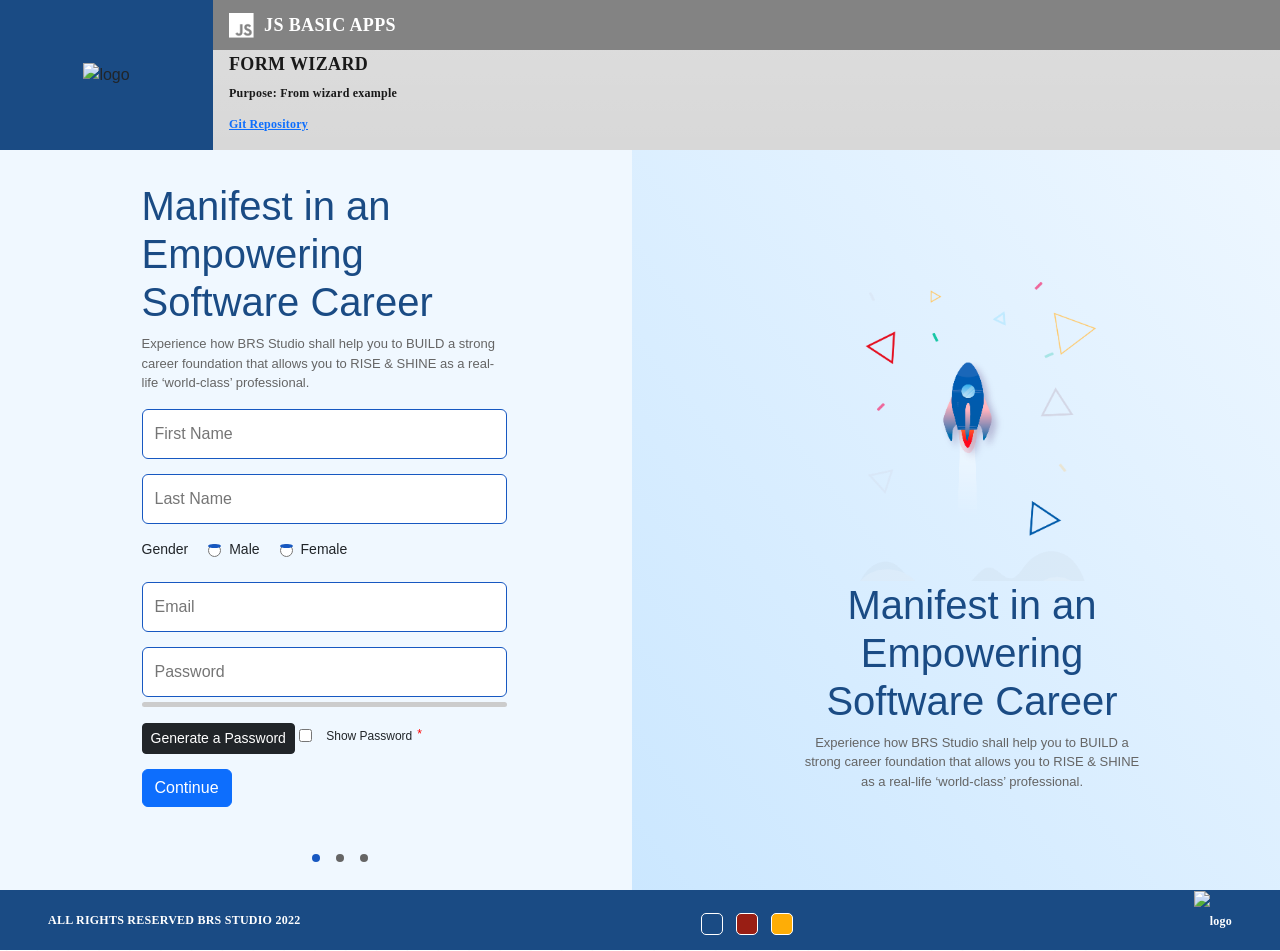
==== index.html @ 05475ebc "first commit" ====
<!--
     Author: Build Rise Shine with Nyros (BRS) 
     Created: 2023
     Library / Component: Form Wizard
     Description: Main page  for the app
     (c) Copyright by BRS with Nyros. 
-->

<!DOCTYPE html>
<html lang="en">

<head>
  <meta charset="UTF-8" />
  <meta name="viewport" content="width=device-width, initial-scale=1.0" />
  <meta http-equiv="X-UA-Compatible" content="ie=edge" />
  <title>Form Wizard | JS Basic Apps</title>
  <link rel="icon" href="http://203.193.173.125/buildriseshine/favicon.png" />
  <link href="https://cdn.jsdelivr.net/npm/bootstrap@5.3.0-alpha1/dist/css/bootstrap.min.css" rel="stylesheet"
    integrity="sha384-GLhlTQ8iRABdZLl6O3oVMWSktQOp6b7In1Zl3/Jr59b6EGGoI1aFkw7cmDA6j6gD" crossorigin="anonymous" />
  <link rel="stylesheet" href="assets/css/style.css" />
  <link rel="stylesheet" href="assets/css/wizard.css" />

</head>

<body class="body-state1">
  <header>
    <div class="d-flex bg-gradient">
      <div class="d-flex flex-grow-1">
        <nav class="courseTitle">
          <button class="navbar-brand border-0">
            <img src="https://tse1.mm.bing.net/th?id=OIP.cNLCKhk5sxKkSi7eEy7UCgHaEL&pid=Api&P=0&h=180" style="height: 150px; width: 213px" alt="logo" />
          </button>
        </nav>
        <div class="flex-grow-1">
          <div class="ReactTitle ps-3 d-flex align-items-center">
            <img src="assets/img/logo-javascript@2x.png" alt="logo" />
            <h3 class="mb-0">JS Basic Apps</h3>
          </div>
          <div class="d-flex ps-3 align-items-center">
            <div class="flex-grow-1">
              <h4>Form Wizard</h4>
              <p class="pb-0 text-start">
                Purpose: From wizard example
              </p>
              <p class="pb-0 mt-0 text-start"><a href="https://github.com/brs-studio/js-basics/tree/main/form-wizard-main" target="_blank" >Git Repository</a></p>
            </div>
          </div>
        </div>
      </div>
    </div>
  </header>

  <main role="main text-center" style="height: 740px;">
    <div class="wrapper h-100">
      <div class="Grid Grid--full Grid--center" >
        <div class="Grid-cell h-80 OuterFormBlock"  style="background-color:aliceblue;">
          <div class="Grid Grid--gutters Grid--cols-2 h-100">
            <div class="Grid-cell h-100" >
              <div class="Grid Grid--full Grid--center h-100 overflow">
                <div class="Grid-cell">
                  <div class="formMiddleBlock">
                    <div class="brandSection">
                      <!-- <img src="assets/img/logo.jpg" /> -->
                      <h1>Manifest in an Empowering Software Career</h1>
                      <p>
                        Experience how BRS Studio shall help you to BUILD a
                        strong career foundation that allows you to RISE & SHINE
                        as a real-life ‘world-class’ professional.
                      </p>
                    </div>
                    <form
                      name="myform"
                      onSubmit="return validation(this)"
                      action="signup-step2.html"
                    >
                      
                      <label class="hide">First Name</label>
                      <div class="errorMesg">
                        <input
                          type="text"
                          name="firstname"
                          id="firstname"
                          size="50"
                          placeholder="First Name"
                          autocomplete = "off"

                        />
                      </div>
                      <label class="hide">Last Name</label>
                      <div class="errorMesg">
                        <input
                          type="text"
                          name="lastname"
                          id="lastname"
                          size="50"
                          placeholder="Last Name"
                          autocomplete = "off"
                        />
                      </div>
                      <div class="radioGroup">
                        <label>Gender</label>
                        <div class="radioGroup">
                          <input
                            type="radio"
                            class="required"
                            name="selection"
                            id="radio1"
                          /><label>Male</label>
                          <input
                            type="radio"
                            class="required"
                            name="selection"
                            id="radio2"
                          /><label>Female</label>
                        </div>
                      </div>
                      <label class="hide">Email</label>
                      <div class="errorMesg">
                        <input type="email" autocomplete = "off"
                         name="email" id="email" size="20"  placeholder="Email" />
                      </div>
                      <label class="hide">Password</label>
                      <div class="passwordWrap">
                        <input
                          type="password"
                          class="pwd_input"
                          id="password"
                          name="password"
                          max="50"
                          oninput="strengthChecker()"
                          placeholder="Password"
                          autocomplete="off"
                        />
                        <div id="strength-bar"></div>
                        <p id="msg"></p>
                        <small>
                          <button class="btn btn-primary btn-sm btn-dark" id="open" class="generatePass">Generate a Password</button>
                        </small>
                        <input type="checkbox" onclick="toggle()" id="check"/> <span>Show
                          Password<span class="require">*</span></span>
                        
                        
                      </div>
                      
                      <div>
                        <button class="btn btn-primary" type="submit">Continue</button>
                      </div>
                    </form>
                    <div>
                      
                      <!-- Password generator -->
                      <div class="modal-container" id="modal_container">
                        <div class="modall">
                          <div class="container">
                            <div class="result-container">
                              <div>
                                <span class="fw-bold f2-2" id="result"></span>
                              </div>
                              <button class="btn btn-sm btn-primary mt-3 mb-3" id="clipboard">
                                Copy
                                <i class="far fa-clipboard"></i>
                              </button>
                            </div>
                            <div class="settings">
                              <div class="setting">
                                <input
                                  type="number"
                                  id="length"
                                  min="4"
                                  max="20"
                                  value="20"
                                  hidden
                                />
                              </div>
                              <div class="setting">
                                <label>Include uppercase letters</label>
                                <input type="checkbox" id="uppercase" checked />
                              </div>
                              <div class="setting">
                                <label>Include lowercase letters</label>
                                <input type="checkbox" id="lowercase" checked />
                              </div>
                              <div class="setting">
                                <label>Include numbers</label>
                                <input type="checkbox" id="numbers" checked />
                              </div>
                              <div class="setting mb-2">
                                <label>Include symbols</label>
                                <input type="checkbox" id="symbols" checked />
                              </div>
                            </div>

                            <button class="btn btn-sm btn-success" id="generate">
                              Generate Password
                            </button>
                          </div>
                          <button class="btn btn-sm btn-danger mt-3" id="close">Close me</button>
                        </div>
                      </div>
                      <!-- end for pwd generator -->
                      <ul>
                        <li class="active"></li>
                        <li></li>
                        <li></li>
                      </ul>
                    </div>
                  </div>
                </div>
              </div>
            </div>

            <div class="Grid-cell rightBlock" >
              <div class="Grid Grid--full Grid--bottom" style="height: 100px; margin-top: 100px;">
                <div class="Grid-cell">
                  <div class="brandSection brandSectionRight">
                    <img src="assets/img/rocket.png" class="brandLogo" />
                    <h1>Manifest in an Empowering Software Career</h1>
                    <p>
                      Experience how BRS Studio shall help you to BUILD a
                      strong career foundation that allows you to RISE & SHINE
                      as a real-life ‘world-class’ professional.
                    </p>
                  </div>
                </div>
              </div>
            </div>
          </div>
        </div>
      </div>
    </div>
  </main>

  <footer class="footer footer-dark">
    <div class="d-flex justify-content-between px-5">
      <div>ALL RIGHTS RESERVED BRS STUDIO 2022</div>
      <div>
        <button onclick="setTheme('#1A4B84')" class="theme-switch theme-switch-chathams_blue"></button>
        <button onclick="setTheme('#991E14')" class="theme-switch theme-switch-tamarillo"></button>
        <button onclick="setTheme('#FEAD06')" class="theme-switch theme-switch-yellow_sea"></button>
      </div>
      <div>
        <img src="https://cdn-icons-png.flaticon.com/512/8759/8759045.png" style="height: 40px;" alt="logo" />
      </div>
    </div>
  </footer>

</body>
<script defer src="assets/js/signup-step1.js"></script>
<script defer src="assets/js/modal.js"></script>
<script defer src="assets/js/script.js"></script>
</html>
---- assets/css/style.css ----
/*
Author:    Build Rise Shine with Nyros (BRS)
Created:   11.05.2022
Library / Component: Styling page for the app
(c) Copyright by BRS with Nyros.
*/

:root {
    --primary-color: #1A4B84;
    --chathams_blue: #1A4B84;
    --tamarillo: #991E14;
    --yellow_sea: #FEAD06;
}

* {
    box-sizing: border-box;
}

body {
    background-color: #f4f4f4;
    font-family: Arial, Helvetica, sans-serif;
    margin: 0;
    padding: 0;
}

h1 {
    color: var(--primary-color);
}

p {
    text-align: center;
}



.currency {
    padding: 40px 0;
    display: flex;
    align-items: center;
    justify-content: space-between;
}

.currency select {
    padding: 10px 20px 10px 10px;
    -moz-appearance: none;
    -webkit-appearance: none;
    appearance: none;
    border: 1px solid #dedede;
    font-size: 16px;
    background: transparent;
    background-image: url('data:image/svg+xml;charset=US-ASCII,%3Csvg%20xmlns%3D%22http%3A%2F%2Fwww.w3.org%2F2000%2Fsvg%22%20width%3D%22292.4%22%20height%3D%22292.4%22%3E%3Cpath%20fill%3D%22%20000002%22%20d%3D%22M287%2069.4a17.6%2017.6%200%200%200-13-5.4H18.4c-5%200-9.3%201.8-12.9%205.4A17.6%2017.6%200%200%200%200%2082.2c0%205%201.8%209.3%205.4%2012.9l128%20127.9c3.6%203.6%207.8%205.4%2012.8%205.4s9.2-1.8%2012.8-5.4L287%2095c3.5-3.5%205.4-7.8%205.4-12.8%200-5-1.9-9.2-5.5-12.8z%22%2F%3E%3C%2Fsvg%3E');
    background-position: right 10px top 50%, 0, 0;
    background-size: 12px auto, 100%;
    background-repeat: no-repeat;
}

.currency input {
    border: 0;
    background: transparent;
    font-size: 30px;
    text-align: right;
}

.swap-rate-container {
    display: flex;
    align-items: center;
    justify-content: space-between;
}

.rate {
    color: var(--primary-color);
    font-size: 14px;
    padding: 0 10px;
}

select:focus,
input:focus,
button:focus {
    outline: 0;
}

@media (max-width: 600px) {
    .currency input {
        width: 200px;
    }
}


/* NAVBAR STYLING STARTS */

.nav-links a {
    color: #fff;
}

/* Header Styles
  -------------------------------------------------- */

header .bg-gradient {
    background: rgb(216, 216, 216);
}

body {
    background: url("../img/BG.png");
    background-size: cover;
}

header .navbar {
    padding: 20px 0 0;
}

header .navbar-brand {
    padding: 0;
    z-index: 1;
    width: 213px;
    height: 109px;
    background-color: var(--primary-color);
}

header .navbar-brand img {
    width: 56px;
}

img {
    max-width: 100%;
}

header h3 {
    font: normal normal 600 18px/27px Oswald;
    color: #fff;
}

header h4 {
    font: normal normal 600 18px/28px Oswald;
    letter-spacing: 0.36px;
    color: #191919;
    text-transform: uppercase;
}

header p {
    font: 600 12px/15px Poppins;
    letter-spacing: 0.24px;
    color: #191919;
}

.ReactTitle {
    background-color: #838383;
    height: 50px;
    font: normal normal 600 19px/27px Oswald;
    letter-spacing: 0.38px;
    color: #FFFFFF;
    text-transform: uppercase;
}

.ReactTitle img {
    width: 25px;
    margin-right: 10px;
}


.link {
    background-color: rgba(0, 0, 0, 0.09);
    font: normal normal medium 12px/15px Poppins;
    letter-spacing: 0.24px;
    height: 40px;
    padding: 10px 10px;

}

.link a {
    color: #055BA6;

}

/* Sticky footer styles
  -------------------------------------------------- */
html {
    position: relative;
    min-height: 100%;
}

body {
    /* Margin bottom by footer height */
    margin-bottom: 60px;
}

.footer {
    position: absolute;
    bottom: 0;
    width: 100%;
    /* Set the fixed height of the footer here */
    height: 60px;
    line-height: 60px;
    /* Vertically center the text there */
    background-color: #f5f5f5;
}


/* Custom page CSS
  -------------------------------------------------- */
/* Not required for template or sticky footer method. */

body>.container {
    padding: 60px 15px 0;
}

.footer>.container {
    padding-right: 15px;
    padding-left: 15px;
}

code {
    font-size: 80%;
}

.footer-dark {
    background-color: var(--primary-color);
    color: #fff;
}

.toggle-currency {
    font-size: 20px;
}

footer {
    font: normal normal 600 12px/19px Oswald;
    letter-spacing: 0.24px;
    color: #FFFFFF;
}

.theme-switch {
    margin: 0 5px;
    padding: 10px;
    font-size: 0.5rem;
    border: 1px solid #FFFFFF;
    border-radius: 5px;
    width: 20px;
    height: 20px;
    cursor: pointer;
}

.theme-switch-chathams_blue {
    background-color: var(--chathams_blue);
}

.theme-switch-chathams_blue:hover {
  box-shadow: 2px 2px 2px var(--chathams_blue);
}

.theme-switch-tamarillo {
    background-color: var(--tamarillo);
}

.theme-switch-tamarillo:hover {
  box-shadow: 2px 2px 2px var(--tamarillo);
}

.theme-switch-yellow_sea {
    background-color: var(--yellow_sea);
}

.theme-switch-yellow_sea:hover {
  box-shadow: 2px 2px 2px var(--yellow_sea);
}
---- assets/css/wizard.css ----
.img-placeholder {
  background-image: url("http://placehold.it/200x100/CC99CC/ffffff&text=Feature");
  background-size: cover;
  min-height: 100px;
  min-width: 100px;
}

form,
.overflow {
  overflow-y: auto;
}

/*Height 100%*/
.h-100 {
  height: 100%;
}
/*Height 100%*/
.h-80 {
  height: 80%;
}

/*Basic Grid Styles*/
.Grid {
  display: flex;
  flex-flow: row;
  flex-wrap: wrap;
}

.u-textCenter {
  text-align: center;
}

.Grid-cell {
  flex: 1;
}

/* With gutters*/
.Grid--gutters {
  margin-left: -1em;
}
.Grid--gutters .Grid-cell {
  padding-left: 1em;
}
.Grid--gutters .Grid--nested .Grid-cell:first-of-type .Demo {
  margin-right: 1em;
}

/* Justify per row*/
.Grid--right {
  justify-content: flex-end;
}

.Grid--center {
  justify-content: center;
}

/* Alignment per row */
.Grid--top {
  align-items: flex-start;
}

.Grid--bottom {
  align-items: flex-end;
}

.Grid--center {
  align-items: center;
}

/* Alignment per cell */
.Grid-cell--top {
  align-self: flex-start;
}

.Grid-cell--bottom {
  align-self: flex-end;
}

.Grid-cell--center {
  align-self: center;
}

.navigation {
  list-style: none;
  /*background: deepskyblue;*/
  background: rgba(102, 51, 255, 0.1);
  margin: 0 0 1em;
  border-radius: 3px;
  display: flex;
  -webkit-flex-flow: row wrap;
  justify-content: flex-end;
}
.navigation a {
  text-decoration: none;
  display: block;
  padding: 1em;
  color: #333;
}
.navigation a:hover {
  background: rgba(64, 0, 255, 0.1);
  border-radius: 3px;
}
.navigation:hover {
  background: rgba(102, 51, 255, 0.25);
}

/*Custom Form Block Starts*/

.OuterFormBlock {
  background: #fff;
  overflow: hidden;
}
.formMiddleBlock {
  max-width: 365px;
  min-height: 656px;
  margin: 2em auto;
}

.formMiddleBlock label.hide {
  display: none;
}

.formMiddleBlock .errorMesg span {
  font-size: 12px;
  position: absolute;
  z-index: 0;
  top: 10px;
  right: 10px;
  background-color: #fff;
}

.passwordWrap {
  position: relative;
}

.generatePass {
  position: absolute;
  top: 10px;
  background: none;
  color: #1758c1;
  margin-top: 0;
  right: 10px;
  width: auto;
  padding: 0;
  font-size: 13px;
}

.passwordWrap span {
  font-size: 12px;
  position: relative;
  background: none;
  top: -2px;
  left: 5px;
}

.passwordWrap input[type="checkbox"] {
  margin-top: 5px;
  display: inline-block;
}

.brandSection p {
  font-size: 13px;
  color: #656565;
  text-align: left;
}

.brandLogo {
  max-width: 248px;
}

.brandSectionRight {
  text-align: center;
  padding: 2em 0em 4em;
  max-width: 348px;
  margin: 0 auto;
  position: relative;
  z-index: 1;
}
.brandSectionRight p {
  text-align: center;
}

/* Right Block
  ----------------------
  */

.rightBlock {
  background: rgb(203, 231, 255);
  background: -moz-linear-gradient(
    51deg,
    rgba(203, 231, 255, 1) 0%,
    rgba(238, 247, 255, 1) 100%
  );
  background: -webkit-linear-gradient(
    51deg,
    rgba(203, 231, 255, 1) 0%,
    rgba(238, 247, 255, 1) 100%
  );
  background: linear-gradient(
    51deg,
    rgba(203, 231, 255, 1) 0%,
    rgba(238, 247, 255, 1) 100%
  );
  filter: progid:DXImageTransform.Microsoft.gradient(startColorstr="#cbe7ff",endColorstr="#eef7ff",GradientType=1);
  position: relative;
}
.rightBlock::after {
  content: "";
  width: 100%;
  height: 100%;
  background: transparent url("../images/rocket.png") no-repeat 38% 50%;
  position: absolute;
  top: 0;
}

/*Form Elements Styles */
form div {
  margin-bottom: 15px;
  position: relative;
}

label {
  font-size: 14px;
  padding-bottom: 0.5em;
  display: block;
}

input[type="text"],
input[type="email"],
input[type="password"],
select {
  border: 1px solid #1758c1;
  border-radius: 6px;
  padding: 0.75em 0.75em;
  width: 100%;
  outline: none;
}

.radioGroup {
  display: flex;
  width: 100%;
  align-items: center;
}

.radioGroup .radioGroup {
  margin-bottom: 0;
}
.radioGroup label {
  padding-right: 20px;
}

.radioGroup input[type="radio"] {
  margin-right: 8px;
  margin-top: -4px;
}

/* Radio button and Checkbox .required needs an after to show */
input[type="radio"].required::after,
input[type="checkbox"].required::after {
  display: block;
  /* width: 100%;
  height: 100%; */
  background: transparent;
  content: "";
  border: 2px solid #1758c1 !important;
  box-sizing: border-box;
}
/* Radio buttons are round, so add 100% border radius. */
input[type="radio"].required::after {
  border-radius: 100%;
}

.mb-10 {
  margin-bottom: 10px;
}

.mb-15 {
  margin-bottom: 15px;
}

/*
  Dotted Navigation
  ------------------
  */

ul {
  display: flex;
  justify-content: center;
  list-style: none;
  margin-top: 2em;
  margin-bottom: 2em;
}
ul li {
  width: 8px;
  height: 8px;
  margin-right: 1em;
  background: #656565;
  border-radius: 50%;
}
ul li.active {
  background: #1758c1;
}
ul li:last-child {
  margin-right: 0;
}

@media all and (max-width: 800px) {
  .navigation {
    justify-content: space-around;
  }
}
@media all and (max-width: 600px) {
  .navigation {
    -webkit-flex-flow: column wrap;
    flex-flow: column wrap;
    padding: 0;
  }
  .navigation a {
    text-align: center;
    padding: 10px;
    border-top: 1px solid rgba(255, 255, 255, 0.3);
    border-bottom: 1px solid rgba(0, 0, 0, 0.1);
  }
  .navigation li:last-of-type a {
    border-bottom: none;
  }
}
/*===========================================*/
/* Base classes for all media - Mobile first */
.Grid--cols-2 > .Grid-cell {
  flex: 0 0 100%;
}

.Grid--cols-3 > .Grid-cell {
  flex: 0 0 100%;
}

.Grid--cols-4 > .Grid-cell {
  flex: 0 0 100%;
}

.Grid--cols-6 > .Grid-cell {
  flex: 0 0 calc(50% - 1em);
}

.Grid--cols-12 > .Grid-cell {
  flex: 0 0 calc(33.3333% - 1em);
}

.Grid--holly-grail .aside,
.Grid--holly-grail .main {
  flex: 1 100%;
}

/* One of -- columns*/
.Grid--1of2 > .Grid-cell,
.Grid--1of4 > .Grid-cell:first-of-type,
.Grid--1of3 > .Grid-cell:first-of-type {
  flex: 0 0 100%;
}

.Grid--1of6 > .Grid-cell:first-of-type {
  flex: 0 0 50%;
}

.Grid--fit > .Grid-cell {
  flex: 1;
}

.Grid--full > .Grid-cell {
  flex: 0 0 100%;
}

/* Tablet (medium) screens */
@media (min-width: 30em) {
  .Grid--cols-4 > .Grid-cell {
    flex: 0 0 calc(50% - 1em);
  }

  .Grid--cols-6 > .Grid-cell {
    flex: 0 0 calc(33.3333% - 1em);
  }

  .Grid--cols-12 > .Grid-cell {
    flex: 0 0 calc(16.6666% - 1em);
  }

  .Grid--holly-grail .aside {
    flex: 1 calc(25% - 1em);
  }

  .Grid--1of2 > .Grid-cell {
    flex: 0 0 50%;
  }

  .Grid--1of6 > .Grid-cell:first-of-type {
    flex: 0 0 30%;
  }

  .Grid--1of4 > .Grid-cell:first-of-type {
    flex: 0 0 50%;
  }

  .Grid--1of3 > .Grid-cell:first-of-type {
    flex: 0 0 100%;
  }
}
/* Large screens */
@media (min-width: 48em) {
  .Grid--cols-2 > .Grid-cell,
  .Grid--cols-3 > .Grid-cell,
  .Grid--cols-4 > .Grid-cell,
  .Grid--cols-6 > .Grid-cell,
  .Grid--cols-12 > .Grid-cell {
    flex: 1;
  }

  .Grid--holly-grail .main {
    flex: 2;
  }
  .Grid--holly-grail .aside {
    flex: 1;
  }
  .Grid--holly-grail .aside-1 {
    order: 1;
  }
  .Grid--holly-grail .main {
    order: 2;
  }
  .Grid--holly-grail .aside-2 {
    order: 3;
  }

  .Grid--1of2 > .Grid-cell {
    flex: 0 0 50%;
  }

  .Grid--1of6 > .Grid-cell:first-of-type {
    flex: 0 0 16.6666%;
  }

  .Grid--1of4 > .Grid-cell:first-of-type {
    flex: 0 0 25%;
  }

  .Grid--1of3 > .Grid-cell:first-of-type {
    flex: 0 0 30%;
  }

  .Grid--gutters.Grid--nested .Grid-cell:first-of-type .Demo {
    margin-right: 0;
  }
}
.content-1of1::before {
  content: "1";
}

.content-1of2::before {
  content: "1/2";
}

.content-1of3::before {
  content: "1/3";
}

.content-1of4::before {
  content: "1/4";
}

.content-1of6::before {
  content: "1/6";
}

.content-1of12::before {
  content: "1/12";
}

.plans {
  display: -webkit-box;
  display: -ms-flexbox;
  display: flex;
  -webkit-box-pack: justify;
  -ms-flex-pack: justify;
  justify-content: space-between;

  -webkit-box-sizing: border-box;
  box-sizing: border-box;
  /* background: #fff; */
  border-radius: 20px;

  -webkit-box-align: center;
  -ms-flex-align: center;
  align-items: center;
  -ms-flex-wrap: wrap;
  flex-wrap: wrap;
  margin-bottom: 15px;
}

.plans .plan input[type="radio"] {
  position: absolute;
  opacity: 0;
}

.plans .plan {
  cursor: pointer;
  width: calc(33.3333% - 15px);
}

.plans .plan .plan-content {
  display: -webkit-box;
  display: -ms-flexbox;
  display: flex;
  padding: 20px;
  -webkit-box-sizing: border-box;
  box-sizing: border-box;
  border: 2px solid #e1e2e7;
  border-radius: 10px;
  -webkit-transition: -webkit-box-shadow 0.4s;
  transition: -webkit-box-shadow 0.4s;
  -o-transition: box-shadow 0.4s;
  transition: box-shadow 0.4s;
  transition: box-shadow 0.4s, -webkit-box-shadow 0.4s;
  position: relative;
  margin-bottom: 0;
  text-align: center;
  width: 100%;
  min-height: 100px;
  justify-content: center;
  align-items: center;
  margin-bottom: 15px;
}

.plans .plan:nth-child(4),
.plans .plan:nth-child(5) {
  width: calc(50% - 15px);
}

.plans .plan .plan-content img {
  margin-right: 30px;
  height: 72px;
}

.plans .plan .plan-details {
  margin-bottom: 0;
}

.plans .plan .plan-details span {
  margin-bottom: 0;
  display: block;
  font-size: 14px;
  line-height: 20px;
  color: #252f42;
}

.container .title {
  font-size: 16px;
  font-weight: 500;
  -ms-flex-preferred-size: 100%;
  flex-basis: 100%;
  color: #252f42;
  margin-bottom: 20px;
}

.plans .plan .plan-details p {
  color: #646a79;
  font-size: 14px;
  line-height: 18px;
}

.plans .plan .plan-content:hover {
  -webkit-box-shadow: 0px 3px 5px 0px #e8e8e8;
  box-shadow: 0px 3px 5px 0px #e8e8e8;
}

.plans .plan input[type="radio"]:checked + .plan-content:after {
  content: "";
  position: absolute;
  height: 8px;
  width: 8px;
  background: #216fe0;
  right: 20px;
  top: 20px;
  border-radius: 100%;
  border: 3px solid #fff;
  -webkit-box-shadow: 0px 0px 0px 2px #0066ff;
  box-shadow: 0px 0px 0px 2px #0066ff;
  opacity: 0;
}

.plans .plan input[type="radio"]:checked + .plan-content {
  border: 2px solid #216ee0;
  background: #eaf1fe;
  -webkit-transition: ease-in 0.3s;
  -o-transition: ease-in 0.3s;
  transition: ease-in 0.3s;
}

@media screen and (max-width: 991px) {
  .plans {
    margin: 0 20px;
    -webkit-box-orient: vertical;
    -webkit-box-direction: normal;
    -ms-flex-direction: column;
    flex-direction: column;
    -webkit-box-align: start;
    -ms-flex-align: start;
    align-items: flex-start;
    padding: 40px;
  }

  .plans .plan {
    width: 100%;
  }

  .plan.complete-plan {
    margin-top: 20px;
  }

  .plans .plan .plan-content .plan-details {
    width: 70%;
    display: inline-block;
  }

  .plans .plan input[type="radio"]:checked + .plan-content:after {
    top: 45%;
    -webkit-transform: translate(-50%);
    -ms-transform: translate(-50%);
    transform: translate(-50%);
  }
}

@media screen and (max-width: 767px) {
  .plans .plan .plan-content .plan-details {
    width: 60%;
    display: inline-block;
  }
}

@media screen and (max-width: 540px) {
  .plans .plan .plan-content img {
    margin-bottom: 20px;
    height: 56px;
    -webkit-transition: height 0.4s;
    -o-transition: height 0.4s;
    transition: height 0.4s;
  }

  .plans .plan input[type="radio"]:checked + .plan-content:after {
    top: 20px;
    right: 10px;
  }

  .plans .plan .plan-content .plan-details {
    width: 100%;
  }

  .plans .plan .plan-content {
    padding: 20px;
    -webkit-box-orient: vertical;
    -webkit-box-direction: normal;
    -ms-flex-direction: column;
    flex-direction: column;
    -webkit-box-align: baseline;
    -ms-flex-align: baseline;
    align-items: baseline;
  }
}

/* inspiration */
.inspiration {
  font-size: 12px;
  margin-top: 50px;
  position: absolute;
  bottom: 10px;
  font-weight: 300;
}

.inspiration a {
  color: #666;
}
@media screen and (max-width: 767px) {
  /* inspiration */
  .inspiration {
    display: none;
  }
}

/* Password strength css */
#strength-bar .strength {
  width: 25%;
  display: inline-block;
  position: absolute;
  height: 100%;
  bottom: 5px;
  top: 0;
  left: 0;
}

#msg {
  font-size: 12px;
  margin-top: 5px;
}
#strength-bar {
  background-color: #ccc;
  height: 5px;
  position: relative;
  margin-top: 5px;
  border-radius: 4px;
  margin-bottom: 0;
}

button {
  cursor: pointer;
}
.modal-container {
  position: fixed;
  top: 0;
  left: 0;
  height: 100vh;
  width: 100vw;
  background-color: rgba(0, 0, 0, 0.3);
  display: flex;
  align-items: center;
  justify-content: center;
  opacity: 0;
  pointer-events: none;
  transition: opacity 0.3s ease;
}

.modal-container.show {
  opacity: 1;
  pointer-events: auto;
}
.modall {
  background-color: #fff;
  border-radius: 5px;
  margin-left: -470px;
  padding: 30px 50px;
  width: 400px;
  max-width: 100%;
  box-shadow: 0 2px 4px rgb(0, 0, 0, 0.2);
  text-align: center;
}

#error1,
#error2 {
  color: red;
}

.require {
  color: red;
}

/* inspiration */
.inspiration {
  font-size: 12px;
  margin-top: 50px;
  position: absolute;
  bottom: 10px;
  font-weight: 300;
}

.inspiration a {
  color: #666;
}
@media screen and (max-width: 767px) {
  /* inspiration */
  .inspiration {
    display: none;
  }
}

.formThankYou {
  display: flex;
  flex-direction: column;
  justify-content: space-evenly;
}

.thankyouSection {
  flex-grow: 1;
  display: flex;
  flex-direction: column;
  align-items: center;
  align-content: center;
  justify-content: center;
  margin: auto;
  text-align: center;
}
.recieveEmail {
  font-size: 12px;
  text-align: center;
}

/*  Date Picker
-----------------
*/

.dateContent {
  display: flex;
}

.datepicker > .datepicker_header > .icon-home {
  display: none;
}

.datepicker > .datepicker_inner_container {
  box-shadow: none;
  border: 1px solid #f1f1f1;
}

.datepicker > .datepicker_header {
  display: flex;
  align-items: center;
  background: none;
  margin-bottom: 0;
}

.datepicker > .datepicker_header > span {
  flex: 1;
}

.datepicker
  > .datepicker_inner_container
  > .datepicker_timelist
  > div.timelist_item {
  border: 1px solid #f0f0f0;
  border-radius: 6px;
  text-align: center;
  padding: 15px 0;
}
.datepicker > .datepicker_inner_container > .datepicker_calendar {
  border: 0;
}

.datepicker
  > .datepicker_inner_container
  > .datepicker_calendar
  > .datepicker_table
  > tbody
  > tr
  > td.active {
  border-radius: 50%;
  width: 40px;
}

.datepicker > .datepicker_inner_container > .datepicker_calendar > table td,
.datepicker > .datepicker_inner_container > .datepicker_calendar > table th {
  font-size: 12px;
}

header .navbar-brand {
  height: 150px;
}

.setting {
  display: flex;
  flex-direction: row-reverse;
  justify-content: center;
  flex-wrap: nowrap;
}

input[type="checkbox"] {
  margin-right: 5px;
  margin-bottom: 6px;
}
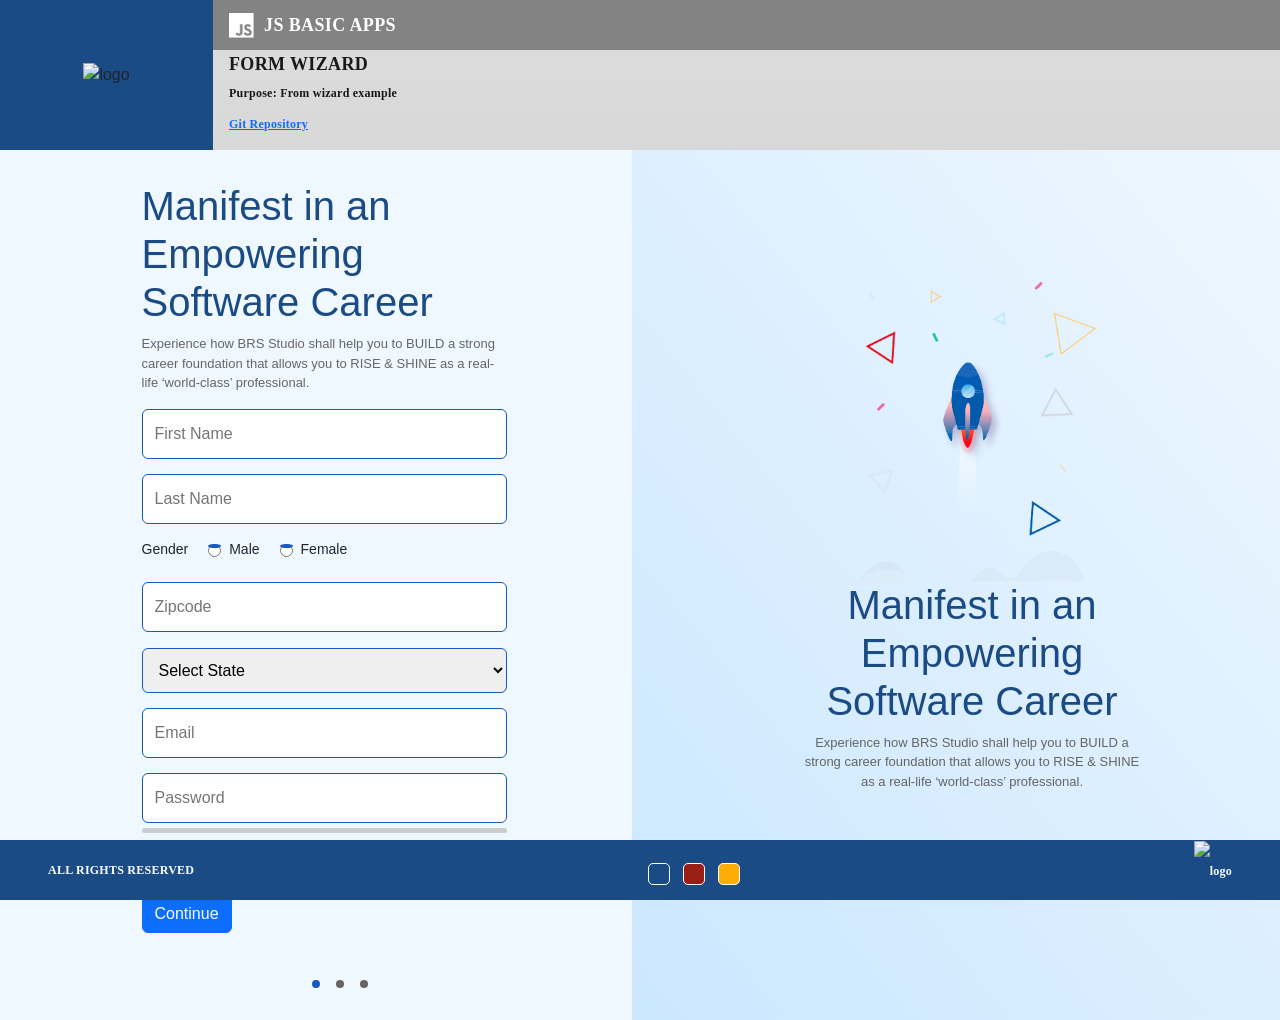
==== commit 5caffe53: "3rd commit" ====
--- a/index.html
+++ b/index.html
@@ -114,6 +114,61 @@
                           /><label>Female</label>
                         </div>
                       </div>
+                      <label class="hide">Zipcode</label>
+<div class="errorMesg">
+  <input
+    type="text"
+    name="zipcode"
+    id="zipcode"
+    size="50"
+    placeholder="Zipcode"
+    autocomplete="off"
+    oninput="validateZipcode()"
+  />
+  <p id="zipcodeerror"></p>
+</div>
+<label class="hide">State</label>
+<div class="errorMesg">
+  <select name="state" id="state">
+    <option value="">Select State</option>
+    <option value="Andhra Pradesh">Andhra Pradesh</option>
+    <option value="Arunachal Pradesh">Arunachal Pradesh</option>
+    <option value="Assam">Assam</option>
+    <option value="Bihar">Bihar</option>
+    <option value="Chhattisgarh">Chhattisgarh</option>
+    <option value="Goa">Goa</option>
+    <option value="Gujarat">Gujarat</option>
+    <option value="Haryana">Haryana</option>
+    <option value="Himachal Pradesh">Himachal Pradesh</option>
+    <option value="Jharkhand">Jharkhand</option>
+    <option value="Karnataka">Karnataka</option>
+    <option value="Kerala">Kerala</option>
+    <option value="Madhya Pradesh">Madhya Pradesh</option>
+    <option value="Maharashtra">Maharashtra</option>
+    <option value="Manipur">Manipur</option>
+    <option value="Meghalaya">Meghalaya</option>
+    <option value="Mizoram">Mizoram</option>
+    <option value="Nagaland">Nagaland</option>
+    <option value="Odisha">Odisha</option>
+    <option value="Punjab">Punjab</option>
+    <option value="Rajasthan">Rajasthan</option>
+    <option value="Sikkim">Sikkim</option>
+    <option value="Tamil Nadu">Tamil Nadu</option>
+    <option value="Telangana">Telangana</option>
+    <option value="Tripura">Tripura</option>
+    <option value="Uttar Pradesh">Uttar Pradesh</option>
+    <option value="Uttarakhand">Uttarakhand</option>
+    <option value="West Bengal">West Bengal</option>
+    <option value="Andaman and Nicobar Islands">Andaman and Nicobar Islands</option>
+    <option value="Chandigarh">Chandigarh</option>
+    <option value="Dadra and Nagar Haveli">Dadra and Nagar Haveli</option>
+    <option value="Daman and Diu">Daman and Diu</option>
+    <option value="Lakshadweep">Lakshadweep</option>
+    <option value="Delhi">Delhi</option>
+    <option value="Puducherry">Puducherry</option>
+  </select>
+</div>
+
                       <label class="hide">Email</label>
                       <div class="errorMesg">
                         <input type="email" autocomplete = "off"
@@ -230,9 +285,9 @@
     </div>
   </main>
 
-  <footer class="footer footer-dark">
+  <footer class="footer footer-dark" style="position: fixed;">
     <div class="d-flex justify-content-between px-5">
-      <div>ALL RIGHTS RESERVED BRS STUDIO 2022</div>
+      <div>ALL RIGHTS RESERVED</div>
       <div>
         <button onclick="setTheme('#1A4B84')" class="theme-switch theme-switch-chathams_blue"></button>
         <button onclick="setTheme('#991E14')" class="theme-switch theme-switch-tamarillo"></button>
